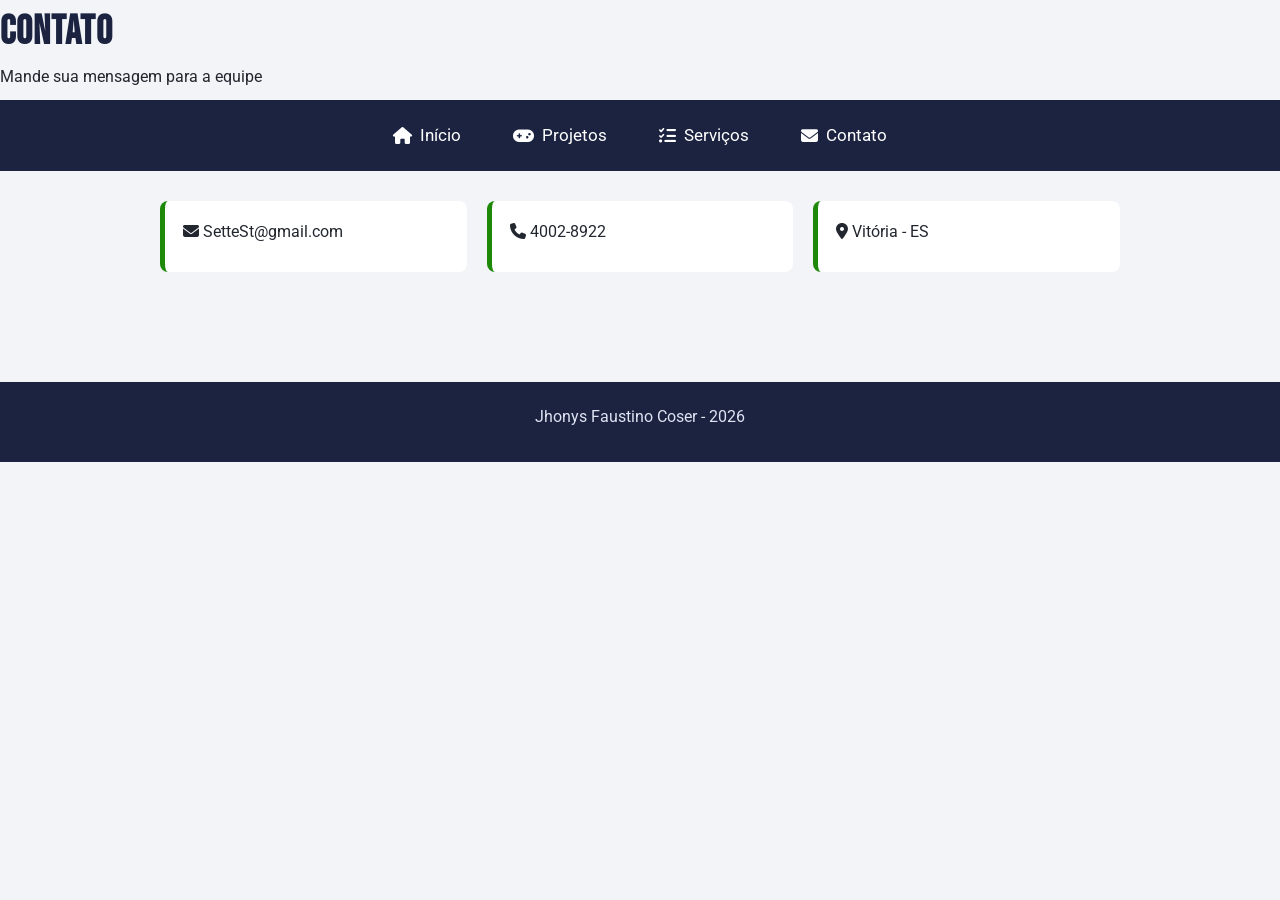
==== Sette-SA02/contato.html @ ace8ac65 "Att" ====
<!doctype html>
<html lang="pt-br">
  <head>
    <meta charset="UTF-8" />
    <meta name="viewport" content="width=device-width, initial-scale=1.0" />
    <title>Sette Studios - Contato</title>
    <link rel="preconnect" href="https://fonts.googleapis.com" />
    <link
      href="https://fonts.googleapis.com/css2?family=Bebas+Neue&family=Roboto:wght@400;700&display=swap"
      rel="stylesheet"
    />
    <link
      rel="stylesheet"
      href="https://cdnjs.cloudflare.com/ajax/libs/font-awesome/6.5.2/css/all.min.css"
    />
    <link rel="stylesheet" href="css/style.css" />
  </head>
  <body>
    <header id="topo">
      <h1>Contato</h1>
      <p>Mande sua mensagem para a equipe</p>
    </header>

    <nav id="menu">
      <ul>
        <li><a href="index.html"><i class="fa-solid fa-house"></i> Início</a></li>
        <li><a href="pagina2.html"><i class="fa-solid fa-gamepad"></i> Projetos</a></li>
        <li><a href="pagina3.html"><i class="fa-solid fa-list-check"></i> Serviços</a></li>
        <li><a href="contato.html"><i class="fa-solid fa-envelope"></i> Contato</a></li>
      </ul>
    </nav>

    <main class="container">
      <section class="secao linha">
        <div class="caixa">
          <p><i class="fa-solid fa-envelope"></i> SetteSt@gmail.com</p>
        </div>
        <div class="caixa">
          <p><i class="fa-solid fa-phone"></i> 4002-8922</p>
        </div>
        <div class="caixa">
          <p><i class="fa-solid fa-location-dot"></i> Vitória - ES</p>
        </div>
      </section>
    </main>

    <footer id="rodape">
      <p>Jhonys Faustino Coser - 2026</p>
    </footer>
  </body>
</html>
---- Sette-SA02/css/style.css ----
/* ===== Sette Studios - Folha de estilo principal (CSS Externo) ===== */

/* --- Seletores por TAG --- */
* {
  margin: 0;
  padding: 0;
  box-sizing: border-box;
}

body {
  font-family: "Roboto", Arial, sans-serif;
  background-color: #f2f4f8;
  color: #22262e;
  line-height: 1.6;
}

h1,
h2,
h3 {
  font-family: "Bebas Neue", Arial, sans-serif;
  letter-spacing: 1px;
  color: #1b2340;
}

h1 {
  font-size: 40px;
}

h2 {
  font-size: 28px;
}

a {
  color: #ffffff;
  text-decoration: none;
}

p {
  font-size: 16px;
  margin-bottom: 10px;
}

img {
  max-width: 100%;
}

table {
  width: 100%;
  border-collapse: collapse;
  background-color: #ffffff;
}

th,
td {
  border: 1px solid #cdd3e0;
  padding: 12px;
  text-align: left;
}

th {
  background-color: #1b2340;
  color: #ffffff;
  font-family: "Bebas Neue", Arial, sans-serif;
  letter-spacing: 1px;
}

/* --- Seletores por ID --- */
#menu {
  position: sticky; /* menu fixo no topo */
  top: 0;
  z-index: 10;
  background-color: #1b2340;
  padding: 14px 20px;
}

#menu ul {
  list-style: none;
  display: flex; /* Flexbox */
  justify-content: center;
  align-items: center;
  gap: 24px;
  flex-wrap: wrap;
}

#menu a {
  display: flex;
  align-items: center;
  gap: 8px;
  padding: 8px 14px;
  border-radius: 6px;
  font-size: 17px;
  transition: background-color 0.3s;
}

#menu a:hover {
  background-color: #686f8d;
}


#rodape {
  background-color: #1b2340;
  color: #dfe3f2;
  text-align: center;
  padding: 22px;
  margin-top: 40px;
}

#rodape i {
  margin: 0 6px;
  color: #8fa0ff;
}

#botao-contato {
  position: fixed; /* botão fixo de contato */
  right: 18px;
  bottom: 18px;
  background-color: #1e8809;
  color: #ffffff;
  padding: 12px 18px;
  font-size: 16px;
}

#botao-contato:hover {
  background-color: #1e8809;
}
.container {
  max-width: 1000px;
  margin: 0 auto;
  padding: 30px 20px;
}

.secao {
  margin-bottom: 40px;
}

.cards {
  display: grid; 
  grid-template-columns: repeat(3, 1fr);
  gap: 20px;
  margin-top: 20px;
}

.card {
  background-color: #ffffff;
  border-radius: 10px;
  overflow: hidden;
}

.card img {
  width: 100%;
  height: 300px;
  object-fit: cover;
}

.card-texto {
  padding: 14px;
}

.linha {
  display: flex; 
  justify-content: space-between;
  align-items: center;
  gap: 20px;
  flex-wrap: wrap;
}

.caixa {
  background-color: #ffffff;
  border-left: 5px solid #1e8809;
  border-radius: 8px;
  padding: 18px;
  flex: 1;
  min-width: 220px;
}

.botao {
  background-color: #1b2340;
  color: #ffffff;
  border: none;
  padding: 12px 22px;
  border-radius: 6px;
  font-size: 16px;
  cursor: pointer;
}

.botao:hover {
  background-color: #3b4a8c;
}

/* Formulário*/
.formulario {
  background-color: #ffffff;
  padding: 24px;
  border-radius: 10px;
  display: flex;
  flex-direction: column;
  gap: 12px;
}

.formulario label {
  font-weight: bold;
}

.formulario input,
.formulario textarea {
  width: 100%;
  padding: 10px;
  border: 1px solid #cdd3e0;
  border-radius: 6px;
  font-family: "Roboto", Arial, sans-serif;
  font-size: 15px;
}

.formulario textarea {
  min-height: 120px;
}

/* Responsivo */
@media (max-width: 800px) {
  .cards {
    grid-template-columns: 1fr;
  }

  #topo h1 {
    font-size: 38px;
  }
}
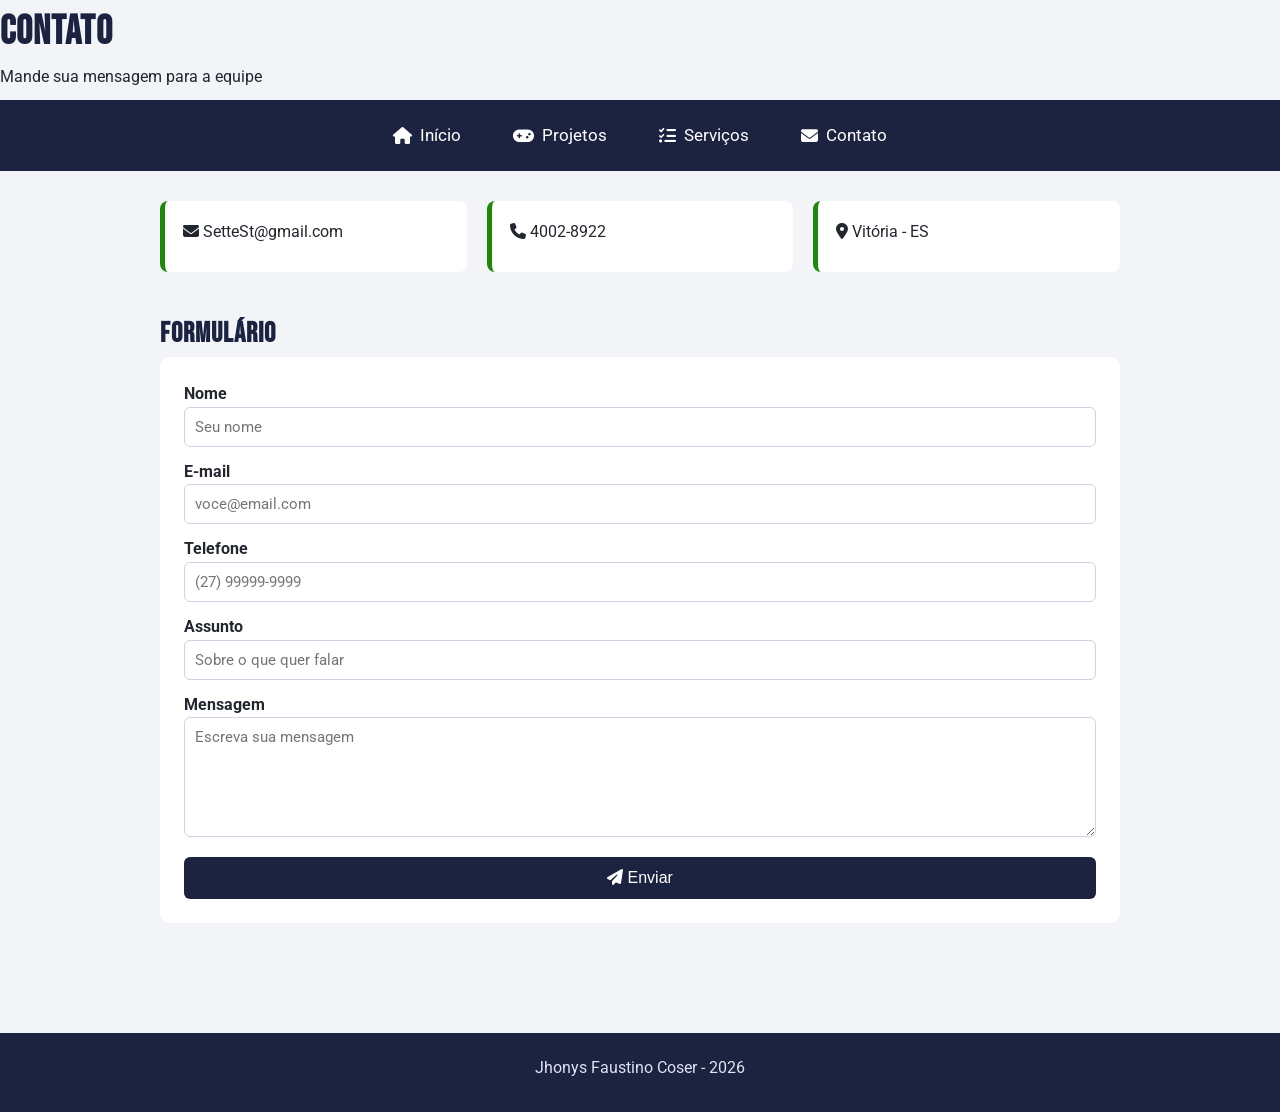
==== commit 33751035: "Fiz o formulario" ====
--- a/Sette-SA02/contato.html
+++ b/Sette-SA02/contato.html
@@ -30,7 +30,7 @@
       </ul>
     </nav>
 
-    <main class="container">
+    <main class="contatos">
       <section class="secao linha">
         <div class="caixa">
           <p><i class="fa-solid fa-envelope"></i> SetteSt@gmail.com</p>
@@ -42,6 +42,42 @@
           <p><i class="fa-solid fa-location-dot"></i> Vitória - ES</p>
         </div>
       </section>
+
+      <section class="secao">
+        <h2>Formulário</h2>
+        <form class="formulario" action="#" method="post">
+          <div>
+            <label for="nome">Nome</label>
+            <input type="text" id="nome" name="nome" placeholder="Seu nome" required />
+          </div>
+
+          <div>
+            <label for="email">E-mail</label>
+            <input type="email" id="email" name="email" placeholder="voce@email.com" required />
+          </div>
+
+          <div>
+            <label for="telefone">Telefone</label>
+            <input type="tel" id="telefone" name="telefone" placeholder="(27) 99999-9999" />
+          </div>
+
+          <div>
+            <label for="assunto">Assunto</label>
+            <input type="text" id="assunto" name="assunto" placeholder="Sobre o que quer falar" />
+          </div>
+
+          <div>
+            <label for="mensagem">Mensagem</label>
+            <textarea id="mensagem" name="mensagem" placeholder="Escreva sua mensagem"></textarea>
+          </div>
+
+          <button type="submit" class="botao">
+            <i class="fa-solid fa-paper-plane"></i> Enviar
+          </button>
+        </form>
+      </section>
+
+
     </main>
 
     <footer id="rodape">
--- a/Sette-SA02/css/style.css
+++ b/Sette-SA02/css/style.css
@@ -123,7 +123,7 @@
 #botao-contato:hover {
   background-color: #1e8809;
 }
-.container {
+.contatos {
   max-width: 1000px;
   margin: 0 auto;
   padding: 30px 20px;
